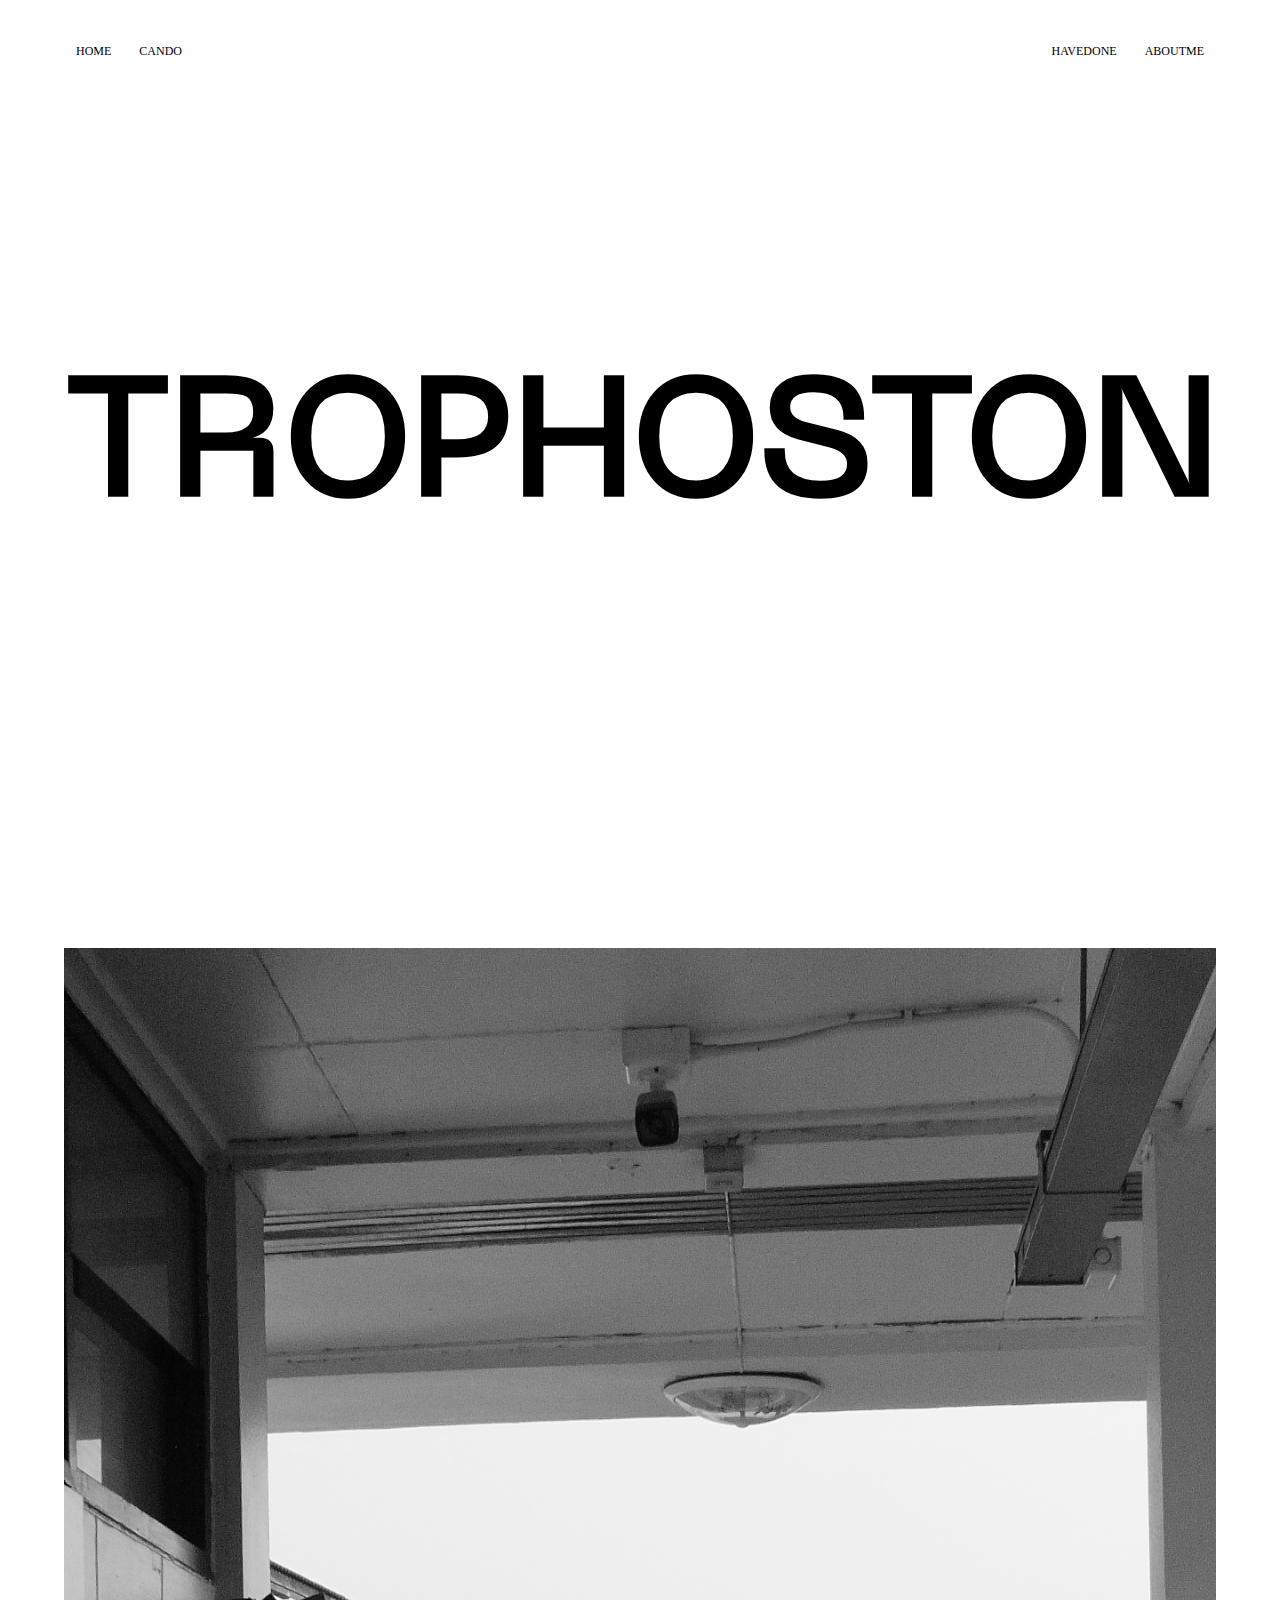
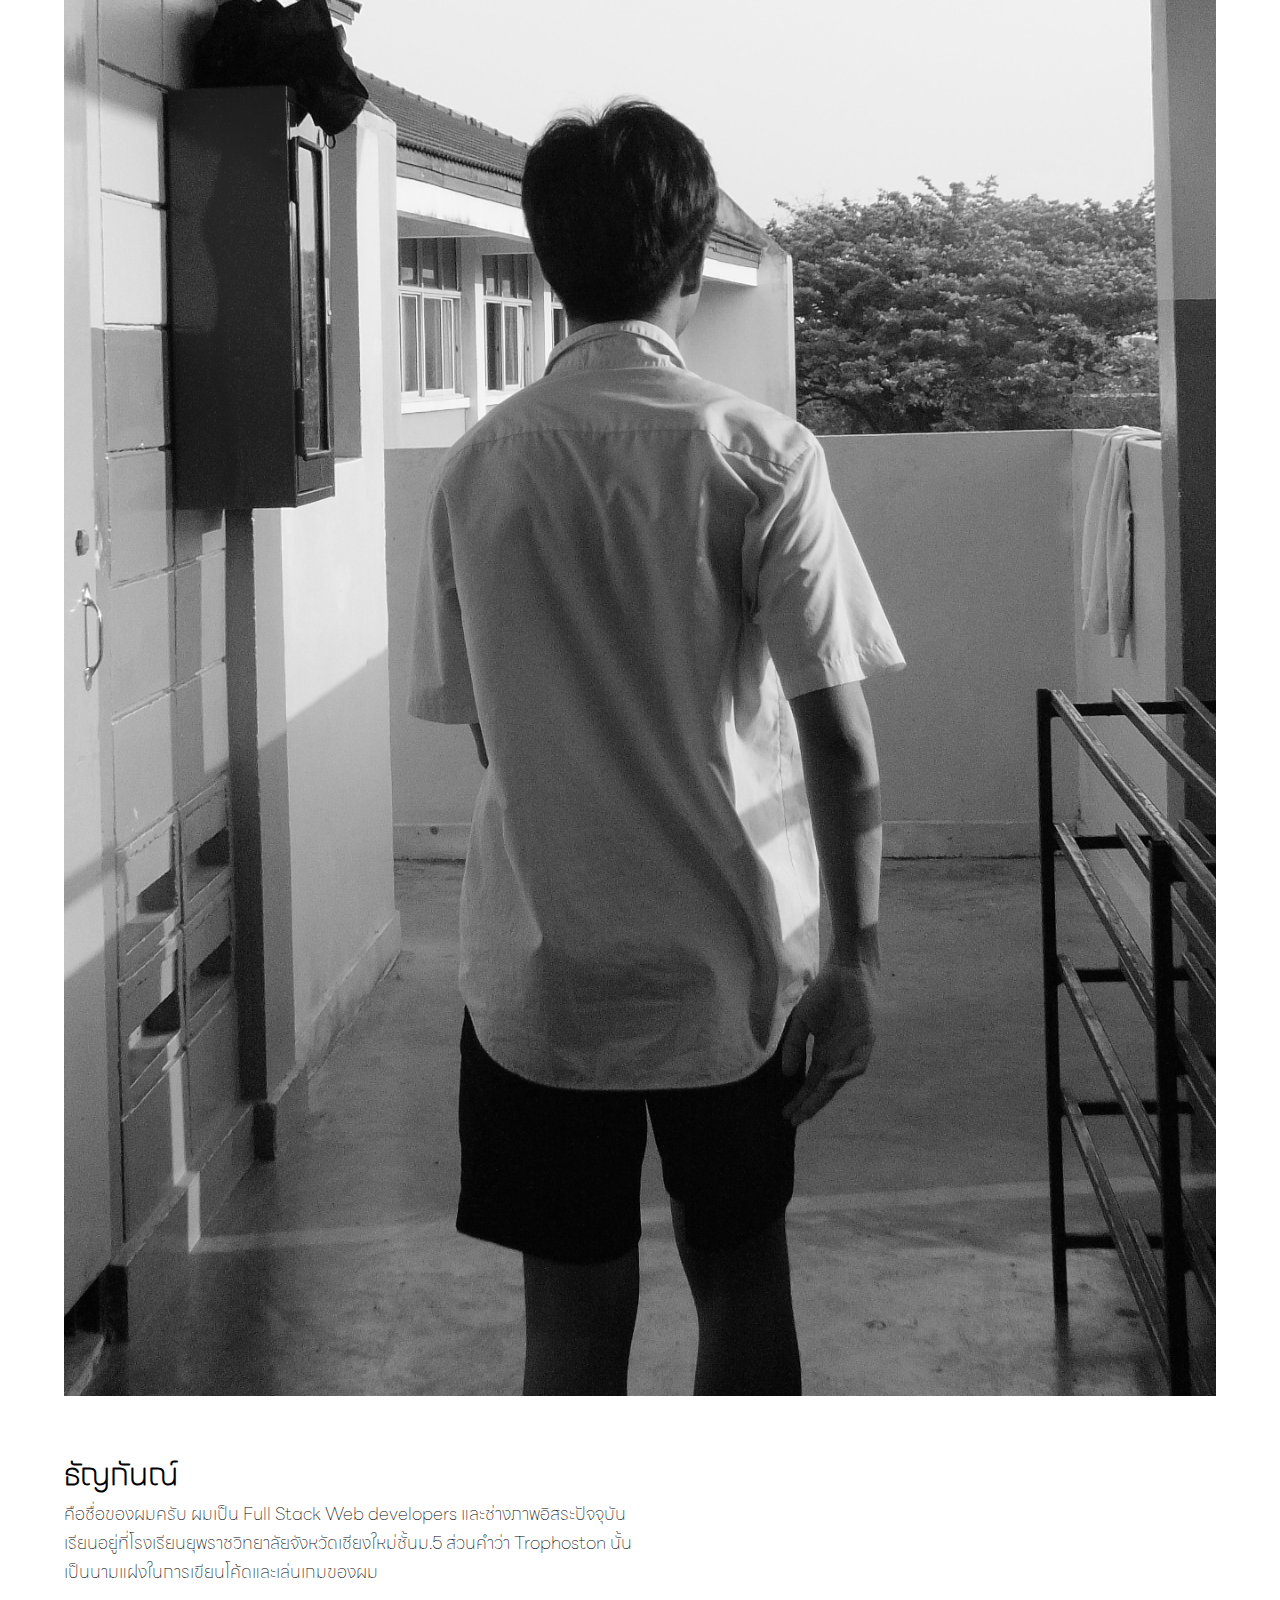
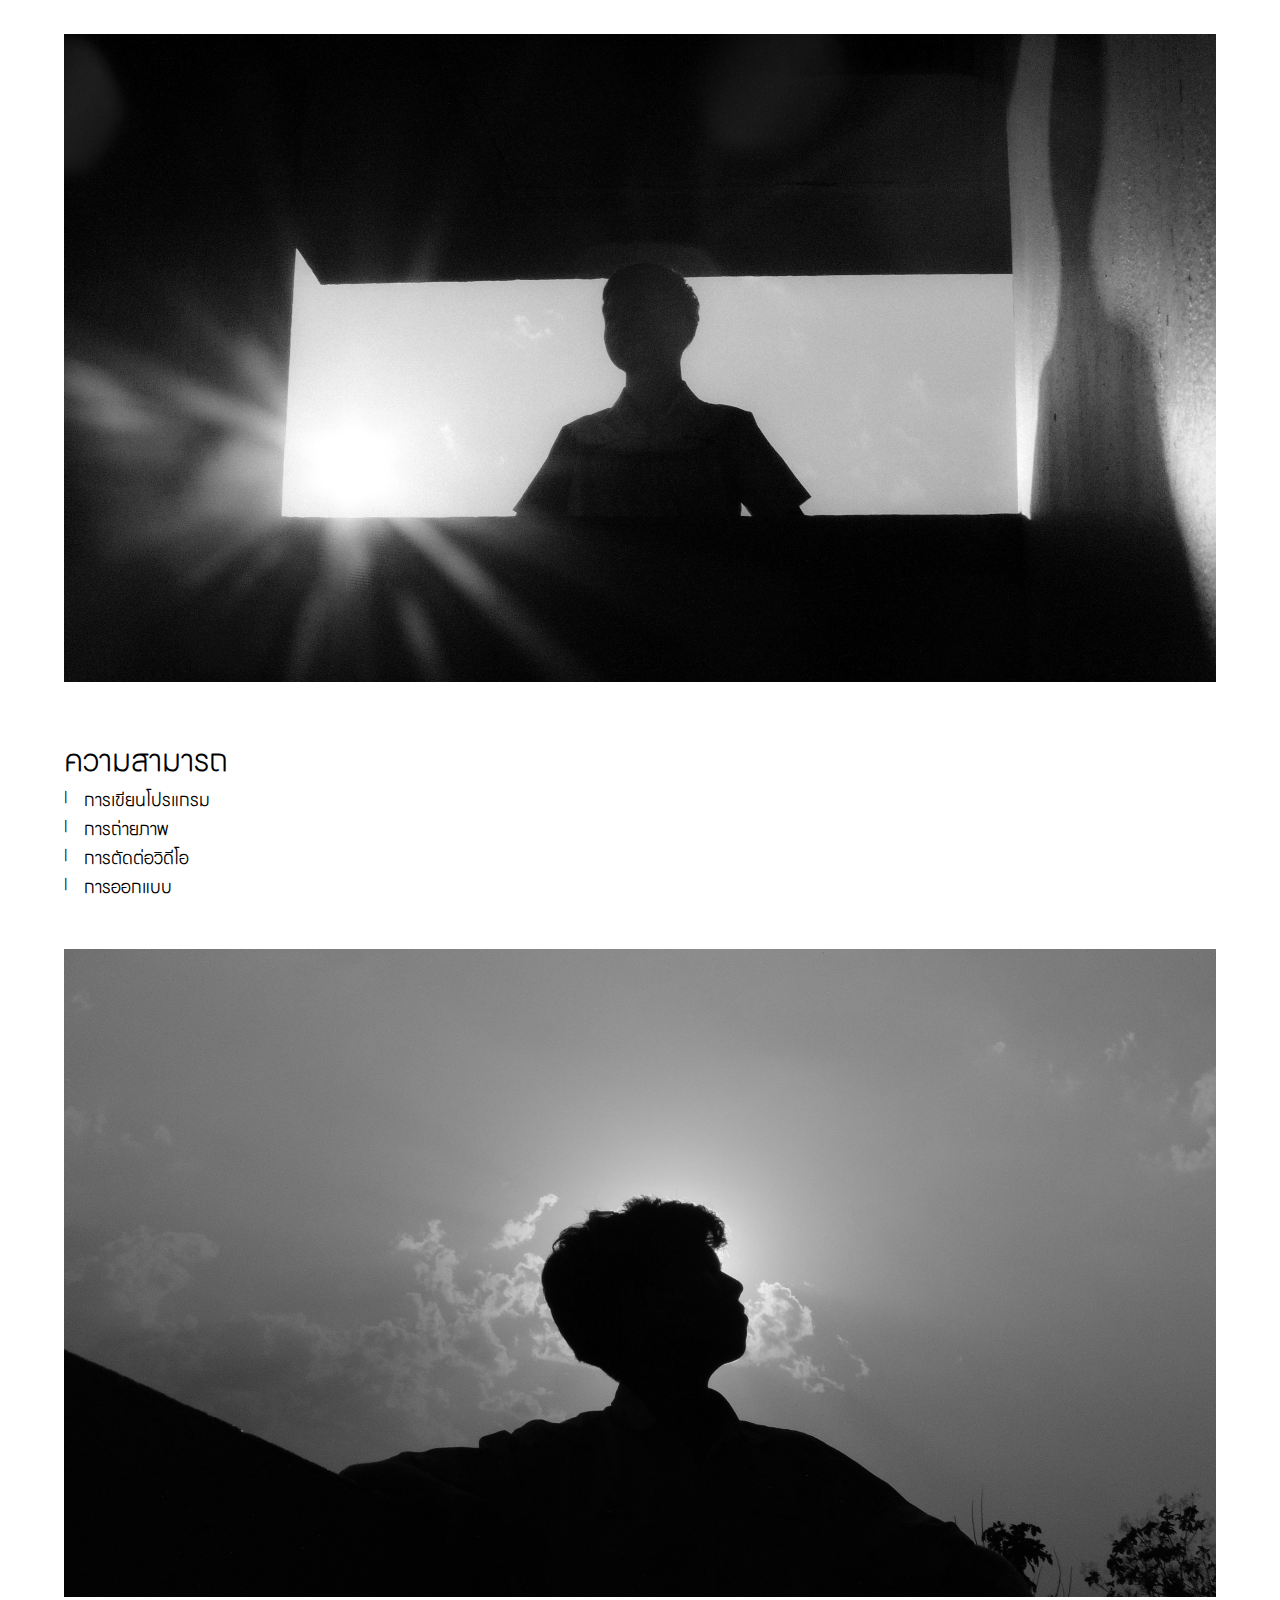
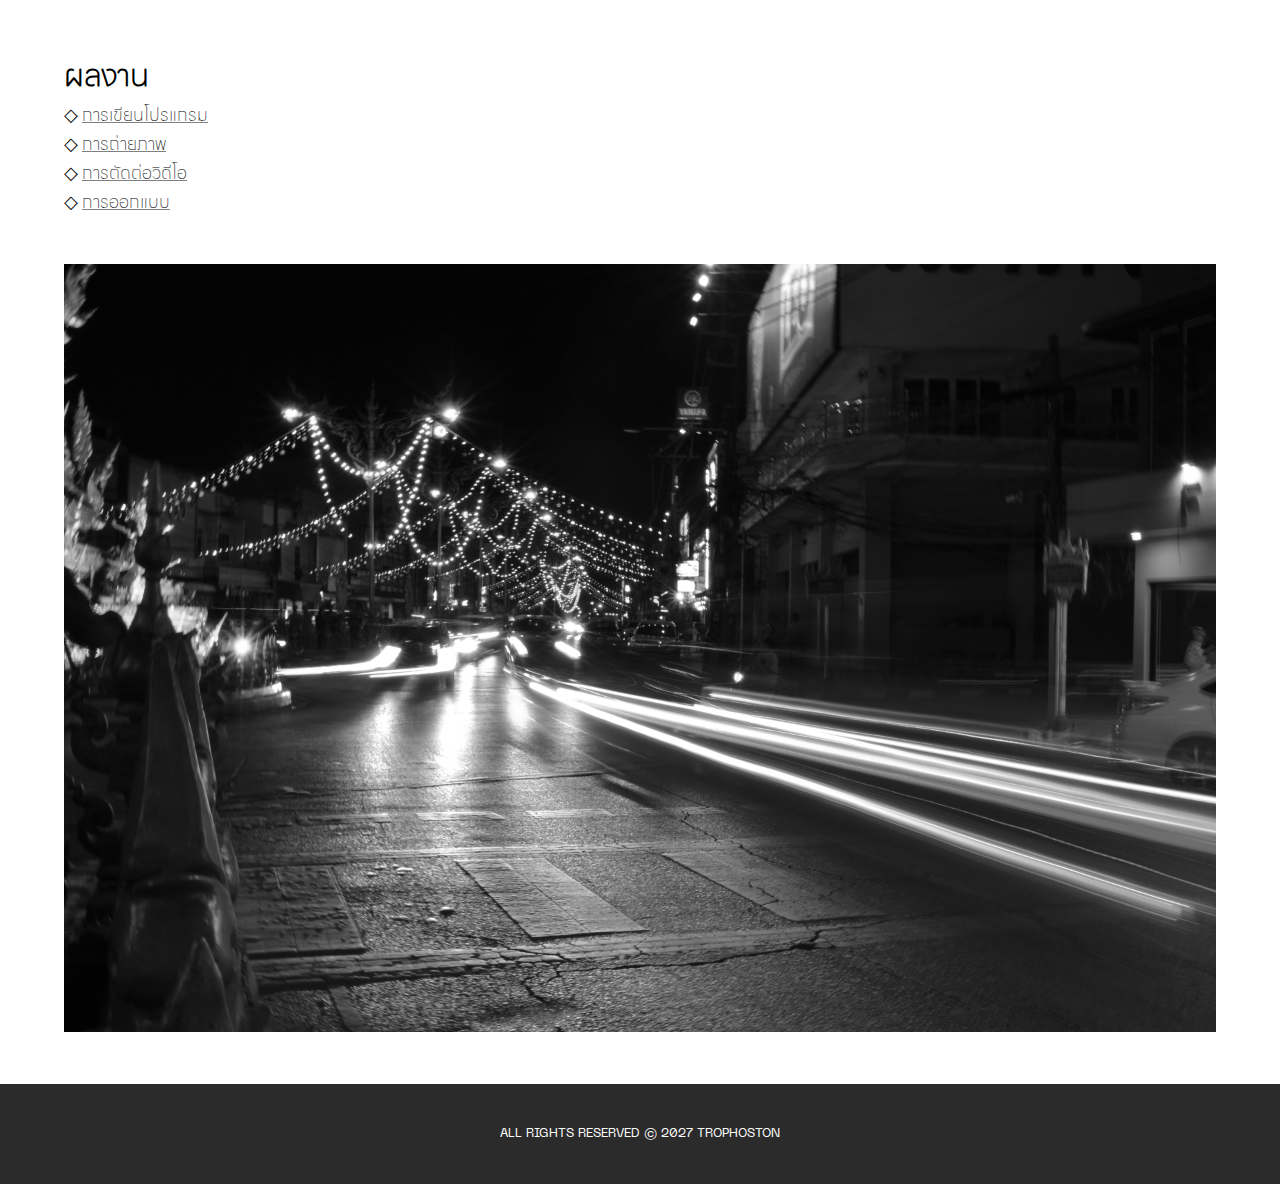
==== index.html @ bd0fb18d "first commit" ====
<!DOCTYPE html>
<html lang="en">

<head>
     <meta charset="UTF-8">
     <meta name="viewport" content="width=device-width, initial-scale=1.0">
     <title>◭</title>
     <link rel="stylesheet" href="./style.css">
</head>

<body>
     <div class="nav">
          <div class="items-left">
               <a class="link" href="#">home</a>
               <a class="link cando" href="#">cando</a>
          </div>
          <div class="items-right">
               <a class="link havedone" href="">havedone</a>
               <a class="link aboutme" href="">aboutme</a>
          </div>
     </div>
     <div class="logo-container">
          <h1 class="logo">TROPHOSTON</h1>
     </div>
     <div class="container"></div>
     <div class="content">
          <div class="image-cover">
               <img src="./src/me.JPG" class="topimage scaling-image animate1" alt="">
          </div>

          <div class="text" id="aboutme">
               <h1 class="title">ธัญกันณ์</h1>
               <p class="description">คือชื่อของผมครับ ผมเป็น Full Stack Web developers
                    และช่างภาพอิสระปัจจุบันเรียนอยู่ที่โรงเรียนยุพราชวิทยาลัยจังหวัดเชียงใหม่ชั้นม.5 ส่วนคำว่า
                    Trophoston นั้นเป็นนามแฝงในการเขียนโค้ดและเล่นเกมของผม</p>
          </div>

          <div class="image-cover">
               <img src="./src/comelight.jpg" class="topimage scaling-image animate2" alt="">
          </div>


          <div class="text" id="cando">
               <h1 class="title">ความสามารถ</h1>
               <p class="description">
               <details class="description">
                    <summary class="description">การเขียนโปรแกรม</summary>
                    <p class="description">
                         1.) ภาษาที่เขียนเป็น<br>
                         &nbsp;&nbsp;&nbsp;&nbsp;&nbsp;&nbsp;&nbsp;1.1) HTML<br>
                         &nbsp;&nbsp;&nbsp;&nbsp;&nbsp;&nbsp;&nbsp;1.2) CSS<br>
                         &nbsp;&nbsp;&nbsp;&nbsp;&nbsp;&nbsp;&nbsp;1.3) JavaScript<br>
                         &nbsp;&nbsp;&nbsp;&nbsp;&nbsp;&nbsp;&nbsp;1.4) Python<br>
                         &nbsp;&nbsp;&nbsp;&nbsp;&nbsp;&nbsp;&nbsp;1.5) C<br>
                         &nbsp;&nbsp;&nbsp;&nbsp;&nbsp;&nbsp;&nbsp;1.6) C#<br>
                         &nbsp;&nbsp;&nbsp;&nbsp;&nbsp;&nbsp;&nbsp;1.7) Swift<br>
                         &nbsp;&nbsp;&nbsp;&nbsp;&nbsp;&nbsp;&nbsp;1.8) PHP<br>
                         &nbsp;&nbsp;&nbsp;&nbsp;&nbsp;&nbsp;&nbsp;1.9) SQL<br>
                         &nbsp;&nbsp;&nbsp;&nbsp;&nbsp;&nbsp;&nbsp;1.10) Dart<br><br>

                         2.) Framework ที่ใช้<br>
                         &nbsp;&nbsp;&nbsp;&nbsp;&nbsp;&nbsp;&nbsp;2.1) React<br>
                         &nbsp;&nbsp;&nbsp;&nbsp;&nbsp;&nbsp;&nbsp;2.2) React Native<br>
                         &nbsp;&nbsp;&nbsp;&nbsp;&nbsp;&nbsp;&nbsp;2.3) Flutter<br>
                         &nbsp;&nbsp;&nbsp;&nbsp;&nbsp;&nbsp;&nbsp;2.4) Next.js<br>
                         &nbsp;&nbsp;&nbsp;&nbsp;&nbsp;&nbsp;&nbsp;2.5) TailwindCSS<br>
                         &nbsp;&nbsp;&nbsp;&nbsp;&nbsp;&nbsp;&nbsp;2.6) Bootstrap<br>
                    </p>
               </details>

               <details class="description">
                    <summary class="description">การถ่ายภาพ</summary>
                    <p class="description">
                         1.) กล้องที่เคยใช้<br>
                         &nbsp;&nbsp;&nbsp;&nbsp;&nbsp;&nbsp;&nbsp;1.1) Sony nex-5<br>
                         &nbsp;&nbsp;&nbsp;&nbsp;&nbsp;&nbsp;&nbsp;1.2) Nikon D3100<br>
                         &nbsp;&nbsp;&nbsp;&nbsp;&nbsp;&nbsp;&nbsp;1.3) Sony DSC-W80<br><br>

                         2.) Programs ที่ใช้ตัดต่อ/แต่งรูป<br>
                         &nbsp;&nbsp;&nbsp;&nbsp;&nbsp;&nbsp;&nbsp;2.1) Adoby Lightroom Classic<br>
                         &nbsp;&nbsp;&nbsp;&nbsp;&nbsp;&nbsp;&nbsp;2.2) Adoby Photoshop<br>
                    </p>
               </details>

               <details class="description">
                    <summary class="description">การตัดต่อวิดีโอ</summary>
                    <p class="description">
                         1.) Programs ที่ใช้ตัดต่อ<br>
                         &nbsp;&nbsp;&nbsp;&nbsp;&nbsp;&nbsp;&nbsp;2.1) Adoby Premiere Pro<br>
                         &nbsp;&nbsp;&nbsp;&nbsp;&nbsp;&nbsp;&nbsp;2.2) Adoby After Effect<br>
                         &nbsp;&nbsp;&nbsp;&nbsp;&nbsp;&nbsp;&nbsp;2.2) Capcut<br>
                         &nbsp;&nbsp;&nbsp;&nbsp;&nbsp;&nbsp;&nbsp;2.2) Davinci resolve<br>
                    </p>
               </details>

               <details class="description">
                    <summary class="description">การออกแบบ</summary>
                    <p class="description">
                         1.) Programs ที่ใช้ออกแบบ<br>
                         &nbsp;&nbsp;&nbsp;&nbsp;&nbsp;&nbsp;&nbsp;2.1) Adobe illustrator<br>
                         &nbsp;&nbsp;&nbsp;&nbsp;&nbsp;&nbsp;&nbsp;2.2) Figma<br>
                         &nbsp;&nbsp;&nbsp;&nbsp;&nbsp;&nbsp;&nbsp;2.3) Canva<br>
                    </p>
               </details>

               </p>
          </div>


          <div class="image-cover">
               <img src="./src/meagain.JPG" class="topimage scaling-image" alt="">
          </div>

          <div class="text" id="havedone">
               <h1 class="title">ผลงาน</h1>
               <p class="description">
                    ◇ <a href="">การเขียนโปรแกรม</a><br>
                    ◇ <a href="">การถ่ายภาพ</a><br>
                    ◇ <a href="">การตัดต่อวิดีโอ</a><br>
                    ◇ <a href="">การออกแบบ</a>
               </p>
          </div>

          <div class="image-cover">
               <img src="./src/car.JPG" class="topimage scaling-image" alt="">
          </div>

     </div>

     <div class="footer">
               All rights reserved © 2027 Trophoston
               
     </div>



     <script src="./scrolltrigger/ScrollTrigger.min.js"></script>
     <script src="./scrolltrigger/gsap.min.js"></script>
     <script src="./main.js"></script>
</body>

</html>
---- style.css ----
@font-face {
     font-family: 'pata';
     src: url(./font/Prata-Regular.ttf);
}

@font-face {
     font-family: 'PPNeu';
     src: url(./font/PPNeueMachina-InktrapRegular.otf);
}

@font-face {
     font-family: 'super';
     src: url(./font/LINESeedSansTH_W_Th.woff2);
}

* {
     margin: 0;
     padding: 0;
     box-sizing: border-box;
     overflow-x: hidden;

     font-family: 'helvica';
}

.nav{
     position: fixed;
     width: 100%;
     height: 100px;
     display: flex;
     align-items: center;
     justify-content: space-between;
     padding: 0 4em;
     background-color: #fff;
     z-index: 1000;
}

a{
     text-decoration: none;
}

.link{
     text-transform: uppercase;
     color: #000;
     padding: 0 1em;
     font-size: 12px;
}

.logo{
     position: fixed;
     top: 0;
     left: 50%;
     transform: translateX(-50%);
     padding: 1em;
     z-index: 1001;
     font-family: 'PPNeu';
}

.container{
     width: 100%;
     height: 100vh;
     background: #fff;
}

.content{
     width: 100%;
     /* height: 100vh; */
     background: #fff;
     position: relative;
     padding: 0 4em;
}

.content h1,p{
     font-family: super;
}

.topimage{
     filter: saturate(0);
     width: 100%;
}

.image-cover{
     width: 100%;
     overflow: hidden;
     /* height: 200px; */
     margin-bottom: 3em;
     margin-top: 3em;
}


.description{
     font-size: 18px;
     font-family: super;
     width: 50%;
}

.description a{
     font-family: super;
     color: #000;
     text-decoration: underline 0.1px #808080;
}

details summary {
     list-style: none; /* Removes the default triangle */
     padding-left: 20px; /* Adds space for the new icon */
     position: relative; /* To position the new icon */
     cursor: pointer; /* Change the cursor to a pointer */
     font-weight: 600;
   }

details summary::before {
content: "|"; /* Unicode for down arrow (▼) */
font-size: 14px;  /* Icon size */
position: absolute; /* Position it properly */
left: 0;
top: 0;
}

/* Change the icon when the details are open */
details[open] summary::before {
content: "-"; /* Unicode for up arrow (▲) */
}

.footer{
     width: 100%;
     height: 100px;
     background: #2b2b2b;
     color: #fff;
     display: flex;
     justify-content: center;
     align-items: center;
     font-family: 'PPNeu';
     text-transform: uppercase;
     font-size: 12px;
}

footer p{
     margin: 0;
     padding: 0;
}




@media screen and (max-width: 768px){
     .nav{
          padding: 0.4em 1em;
          height: 70px;
          justify-content: space-evenly;
          align-items: end;
     }

     .nav div{
          display: flex;
          width: 100%;
          justify-content: space-evenly;
     }

     .logo{
          padding: 0.5em;
          font-size: 1.5em;
          /* transform: rotate(90deg); */
     }

     .link{
          font-size: 8px;
     }

     .description{
          font-size: 14px;
          width: 100%;
     }
     
}
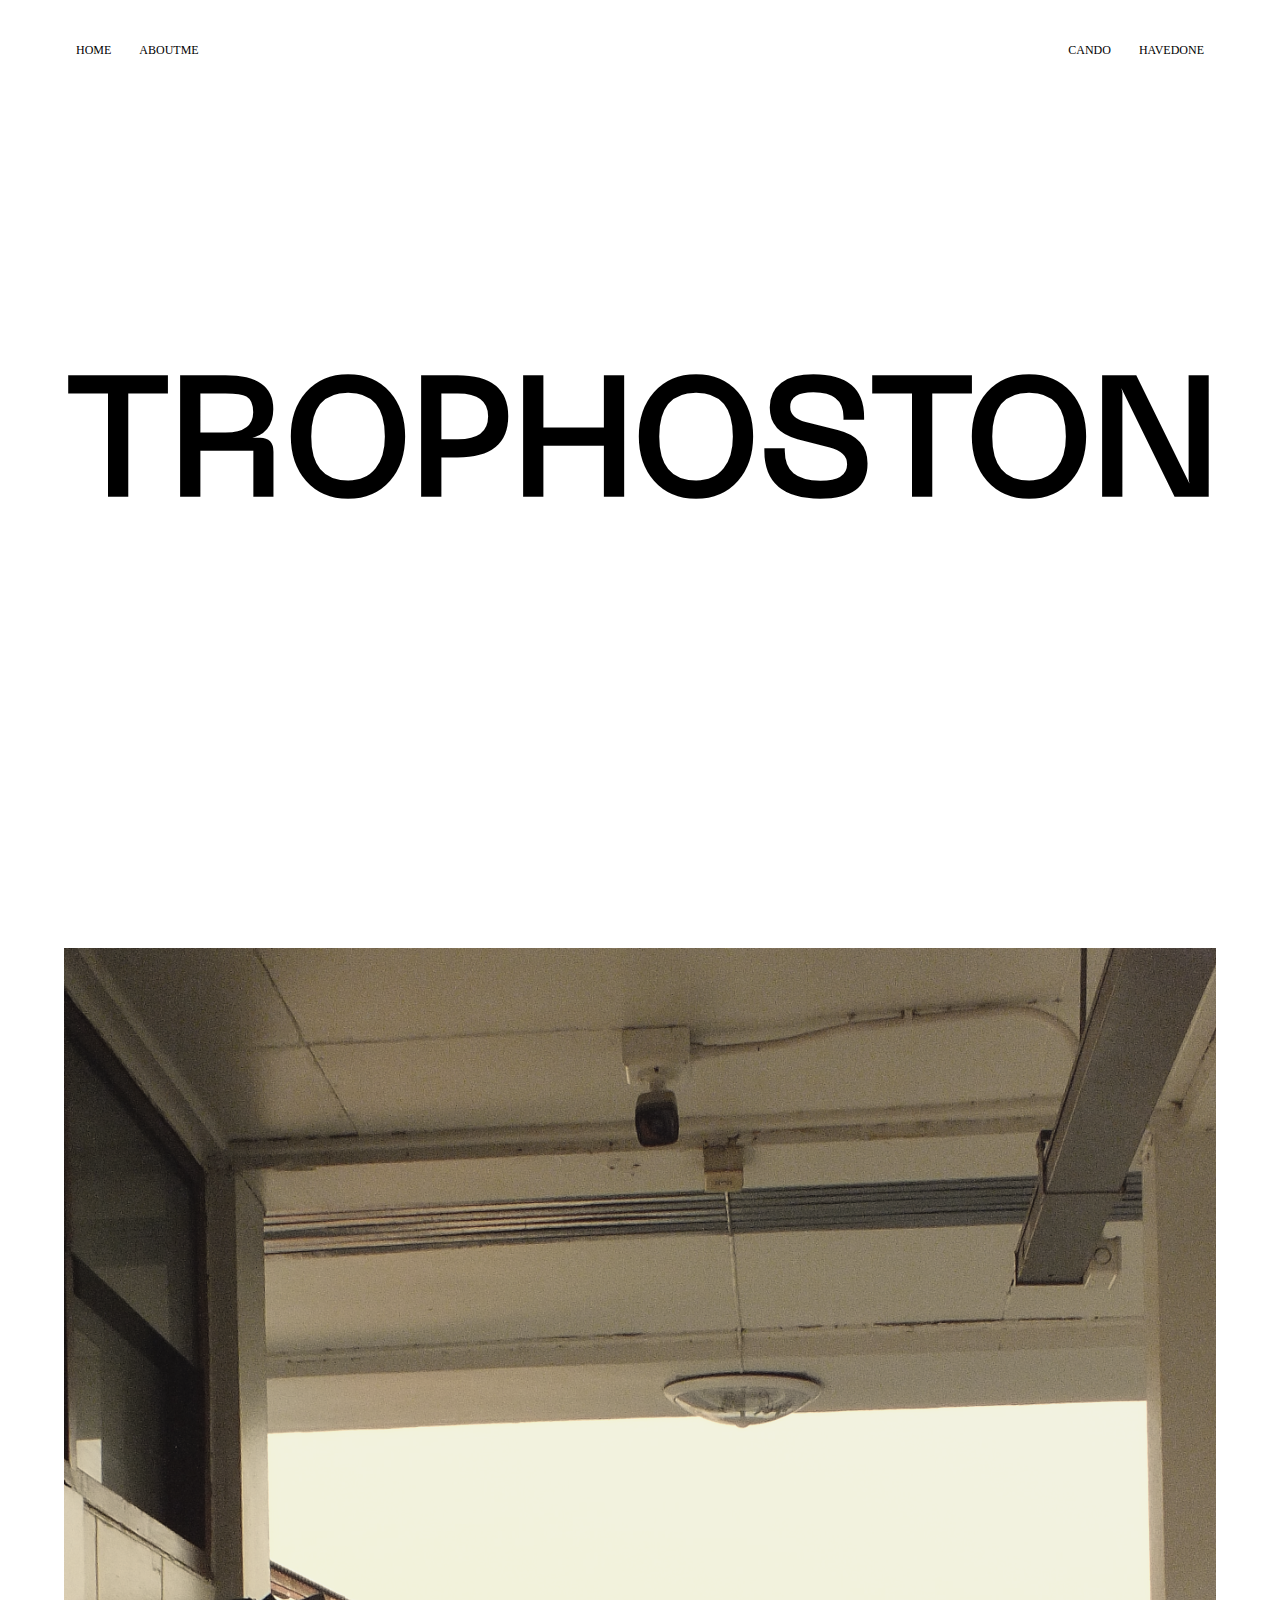
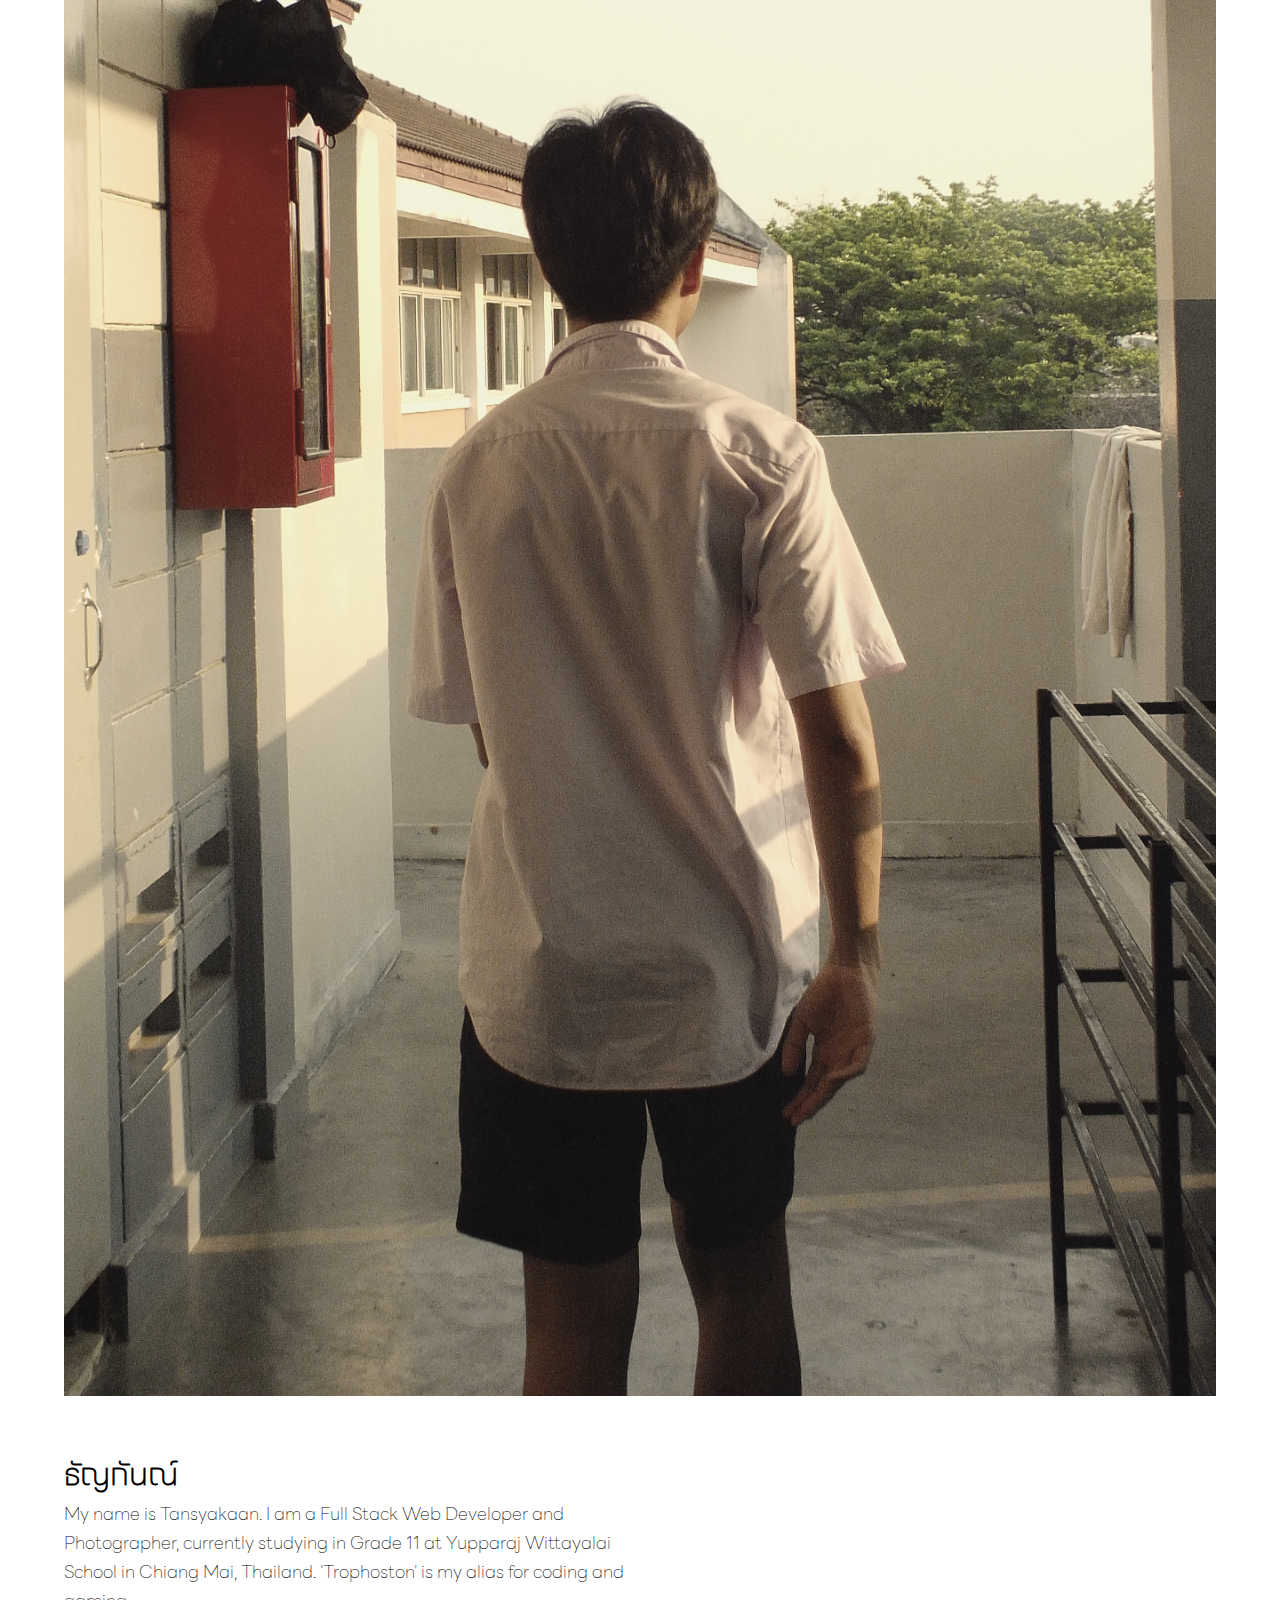
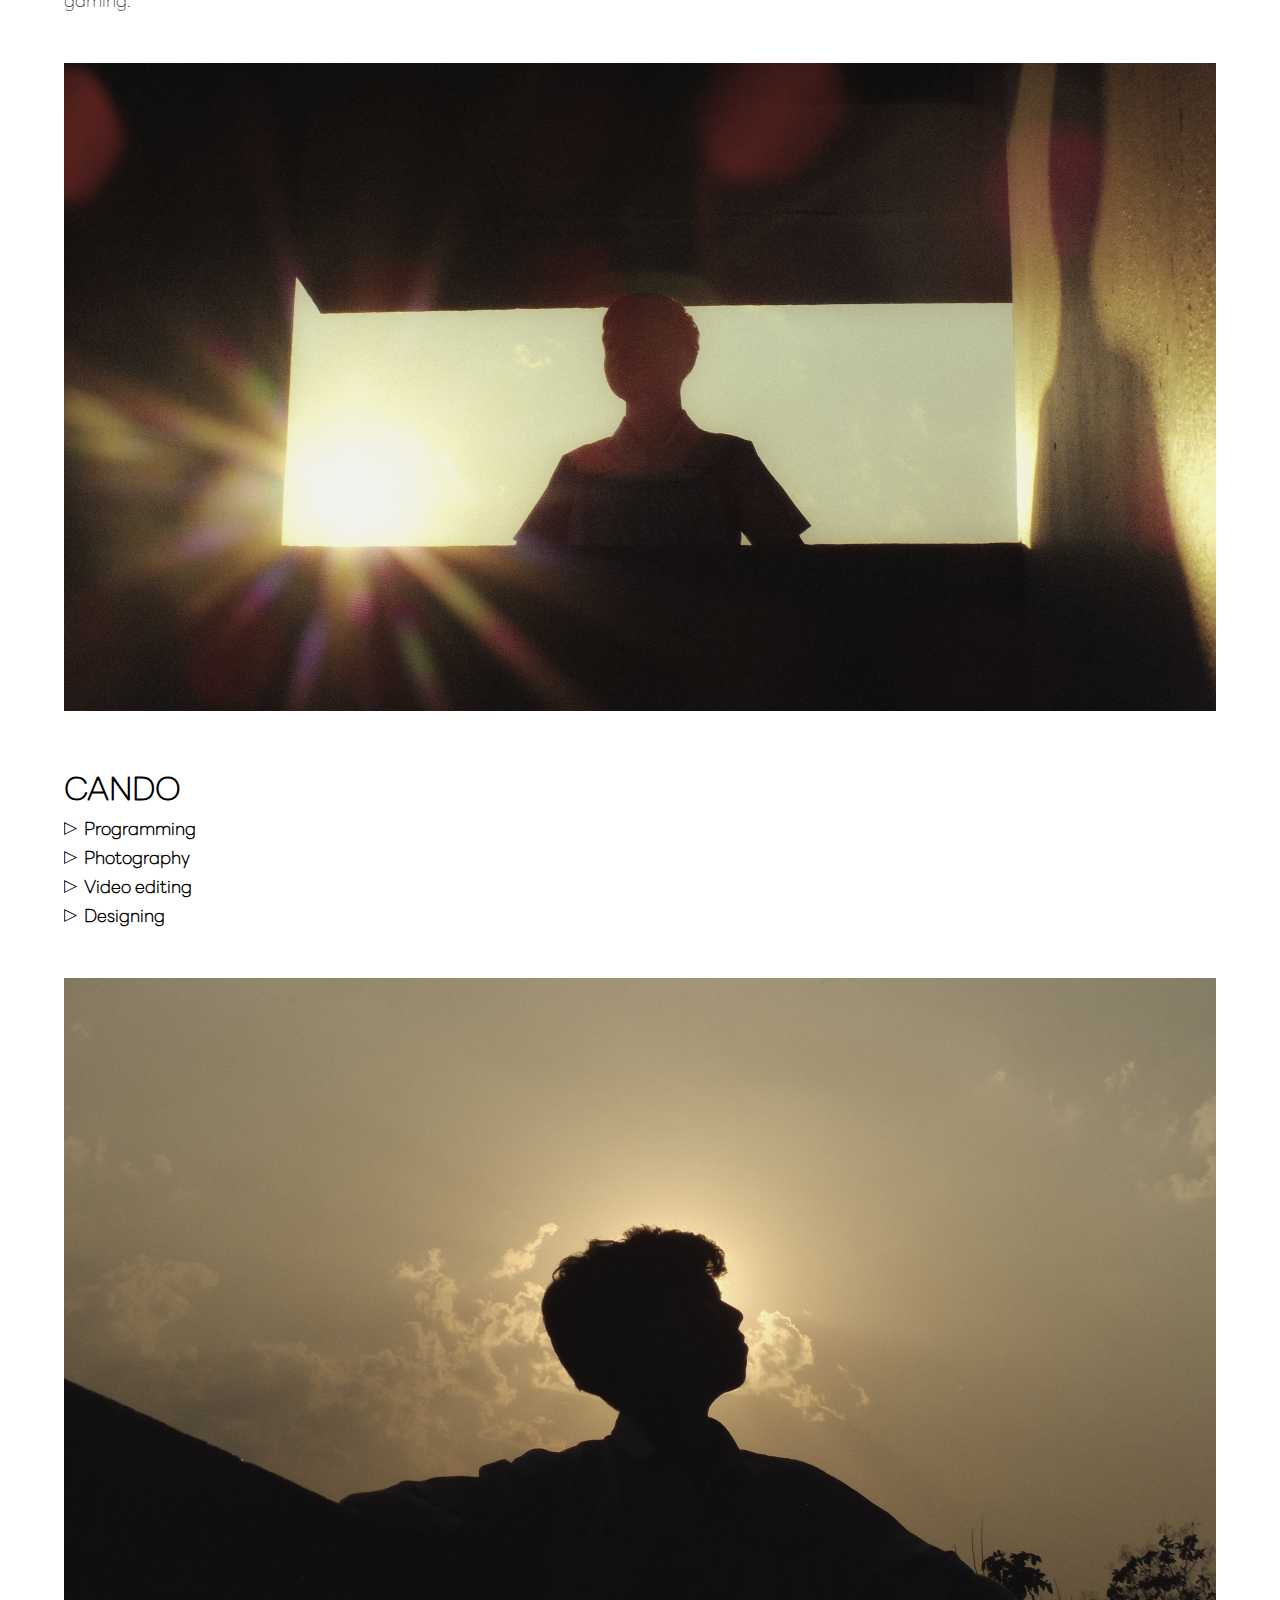
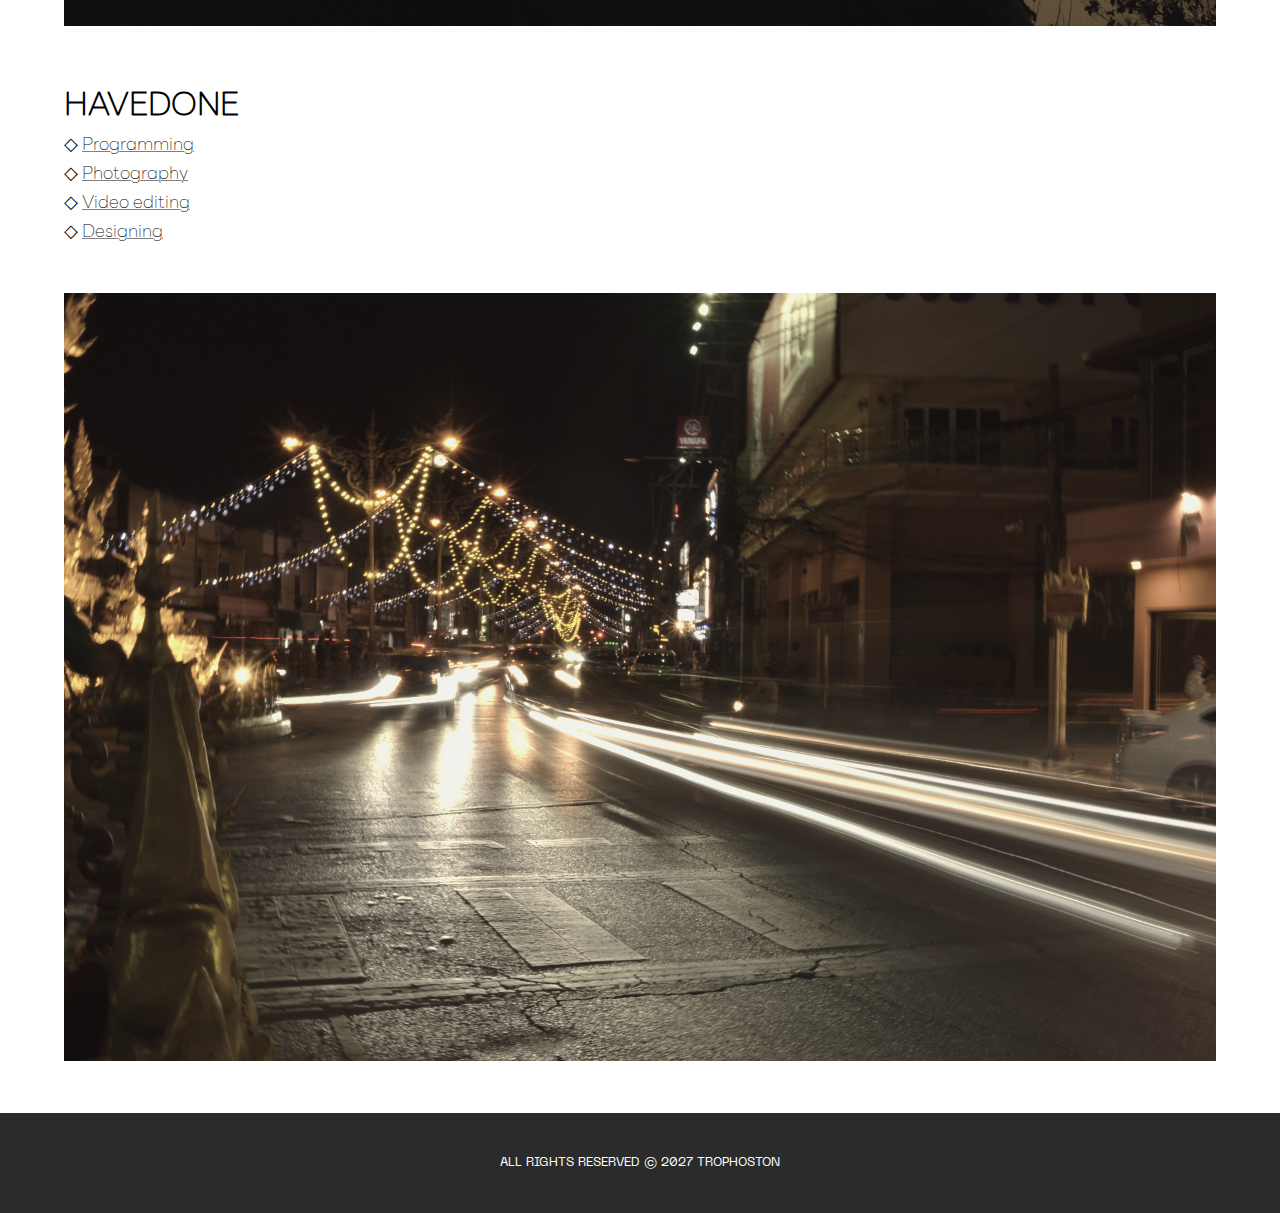
==== commit ecdea932: "ver2" ====
--- a/index.html
+++ b/index.html
@@ -5,18 +5,18 @@
      <meta charset="UTF-8">
      <meta name="viewport" content="width=device-width, initial-scale=1.0">
      <title>◭</title>
-     <link rel="stylesheet" href="./style.css">
+     <link rel="stylesheet" href="./css/style.css">
 </head>
 
 <body>
      <div class="nav">
           <div class="items-left">
                <a class="link" href="#">home</a>
-               <a class="link cando" href="#">cando</a>
+               <a class="link aboutme" href="">aboutme</a>
           </div>
           <div class="items-right">
+               <a class="link cando" href="#">cando</a>
                <a class="link havedone" href="">havedone</a>
-               <a class="link aboutme" href="">aboutme</a>
           </div>
      </div>
      <div class="logo-container">
@@ -30,9 +30,12 @@
 
           <div class="text" id="aboutme">
                <h1 class="title">ธัญกันณ์</h1>
-               <p class="description">คือชื่อของผมครับ ผมเป็น Full Stack Web developers
+               <!-- <p class="description">คือชื่อของผมครับ ผมเป็น Full Stack Web developers
                     และช่างภาพอิสระปัจจุบันเรียนอยู่ที่โรงเรียนยุพราชวิทยาลัยจังหวัดเชียงใหม่ชั้นม.5 ส่วนคำว่า
-                    Trophoston นั้นเป็นนามแฝงในการเขียนโค้ดและเล่นเกมของผม</p>
+                    Trophoston นั้นเป็นนามแฝงในการเขียนโค้ดและเล่นเกมของผม</p> -->
+               <p class="description">My name is Tansyakaan. I am a Full Stack Web Developer and Photographer, currently
+                    studying in Grade 11 at Yupparaj Wittayalai School in Chiang Mai, Thailand. 'Trophoston' is my alias
+                    for coding and gaming.</p>
           </div>
 
           <div class="image-cover">
@@ -41,12 +44,15 @@
 
 
           <div class="text" id="cando">
-               <h1 class="title">ความสามารถ</h1>
+               <h1 class="title">CANDO</h1>
+               <!-- <h1 class="title">ความสามารถ</h1> -->
                <p class="description">
                <details class="description">
-                    <summary class="description">การเขียนโปรแกรม</summary>
+                    <!-- <summary class="description">การเขียนโปรแกรม</summary> -->
+                    <summary class="description">Programming</summary>
                     <p class="description">
-                         1.) ภาษาที่เขียนเป็น<br>
+                         <!-- 1.) ภาษาที่เขียนเป็น<br> -->
+                         1.) Language<br>
                          &nbsp;&nbsp;&nbsp;&nbsp;&nbsp;&nbsp;&nbsp;1.1) HTML<br>
                          &nbsp;&nbsp;&nbsp;&nbsp;&nbsp;&nbsp;&nbsp;1.2) CSS<br>
                          &nbsp;&nbsp;&nbsp;&nbsp;&nbsp;&nbsp;&nbsp;1.3) JavaScript<br>
@@ -58,7 +64,8 @@
                          &nbsp;&nbsp;&nbsp;&nbsp;&nbsp;&nbsp;&nbsp;1.9) SQL<br>
                          &nbsp;&nbsp;&nbsp;&nbsp;&nbsp;&nbsp;&nbsp;1.10) Dart<br><br>
 
-                         2.) Framework ที่ใช้<br>
+                         2.) Framework<br>
+                         <!-- 2.) Framework ที่ใช้<br> -->
                          &nbsp;&nbsp;&nbsp;&nbsp;&nbsp;&nbsp;&nbsp;2.1) React<br>
                          &nbsp;&nbsp;&nbsp;&nbsp;&nbsp;&nbsp;&nbsp;2.2) React Native<br>
                          &nbsp;&nbsp;&nbsp;&nbsp;&nbsp;&nbsp;&nbsp;2.3) Flutter<br>
@@ -69,23 +76,28 @@
                </details>
 
                <details class="description">
-                    <summary class="description">การถ่ายภาพ</summary>
+                    <!-- <summary class="description">การถ่ายภาพ</summary> -->
+                    <summary class="description">Photography</summary>
                     <p class="description">
-                         1.) กล้องที่เคยใช้<br>
+                         <!-- 1.) กล้องที่เคยใช้<br> -->
+                         1.) Cameras I have used<br>
                          &nbsp;&nbsp;&nbsp;&nbsp;&nbsp;&nbsp;&nbsp;1.1) Sony nex-5<br>
                          &nbsp;&nbsp;&nbsp;&nbsp;&nbsp;&nbsp;&nbsp;1.2) Nikon D3100<br>
                          &nbsp;&nbsp;&nbsp;&nbsp;&nbsp;&nbsp;&nbsp;1.3) Sony DSC-W80<br><br>
 
-                         2.) Programs ที่ใช้ตัดต่อ/แต่งรูป<br>
+                         <!-- 2.) Programs ที่ใช้ตัดต่อ/แต่งรูป<br> -->
+                         2.) Programs used for editing/photoshopping<br>
                          &nbsp;&nbsp;&nbsp;&nbsp;&nbsp;&nbsp;&nbsp;2.1) Adoby Lightroom Classic<br>
                          &nbsp;&nbsp;&nbsp;&nbsp;&nbsp;&nbsp;&nbsp;2.2) Adoby Photoshop<br>
                     </p>
                </details>
 
                <details class="description">
-                    <summary class="description">การตัดต่อวิดีโอ</summary>
+                    <!-- <summary class="description">การตัดต่อวิดีโอ</summary> -->
+                    <summary class="description">Video editing</summary>
                     <p class="description">
-                         1.) Programs ที่ใช้ตัดต่อ<br>
+                         <!-- 1.) Programs ที่ใช้ตัดต่อ<br> -->
+                         1.) Programs used for editing<br>
                          &nbsp;&nbsp;&nbsp;&nbsp;&nbsp;&nbsp;&nbsp;2.1) Adoby Premiere Pro<br>
                          &nbsp;&nbsp;&nbsp;&nbsp;&nbsp;&nbsp;&nbsp;2.2) Adoby After Effect<br>
                          &nbsp;&nbsp;&nbsp;&nbsp;&nbsp;&nbsp;&nbsp;2.2) Capcut<br>
@@ -94,9 +106,11 @@
                </details>
 
                <details class="description">
-                    <summary class="description">การออกแบบ</summary>
+                    <!-- <summary class="description">การออกแบบ</summary> -->
+                    <summary class="description">Designing</summary>
                     <p class="description">
-                         1.) Programs ที่ใช้ออกแบบ<br>
+                         <!-- 1.) Programs ที่ใช้ออกแบบ<br> -->
+                         1.) Programs used for Designing<br>
                          &nbsp;&nbsp;&nbsp;&nbsp;&nbsp;&nbsp;&nbsp;2.1) Adobe illustrator<br>
                          &nbsp;&nbsp;&nbsp;&nbsp;&nbsp;&nbsp;&nbsp;2.2) Figma<br>
                          &nbsp;&nbsp;&nbsp;&nbsp;&nbsp;&nbsp;&nbsp;2.3) Canva<br>
@@ -112,12 +126,19 @@
           </div>
 
           <div class="text" id="havedone">
-               <h1 class="title">ผลงาน</h1>
-               <p class="description">
-                    ◇ <a href="">การเขียนโปรแกรม</a><br>
+               <h1 class="title">HAVEDONE</h1>
+               <!-- <p class="description">
+                    ◇ <a href="./havedone/program.html">การเขียนโปรแกรม</a><br>
                     ◇ <a href="">การถ่ายภาพ</a><br>
                     ◇ <a href="">การตัดต่อวิดีโอ</a><br>
                     ◇ <a href="">การออกแบบ</a>
+               </p> -->
+
+               <p class="description">
+                    ◇ <a href="./havedone/program.html">Programming</a><br>
+                    ◇ <a href="">Photography</a><br>
+                    ◇ <a href="">Video editing</a><br>
+                    ◇ <a href="">Designing</a>
                </p>
           </div>
 
@@ -128,8 +149,8 @@
      </div>
 
      <div class="footer">
-               All rights reserved © 2027 Trophoston
-               
+          All rights reserved © 2027 Trophoston
+
      </div>
 
 
--- a/css/style.css
+++ b/css/style.css
@@ -0,0 +1,175 @@
+@font-face {
+     font-family: 'pata';
+     src: url(../font/Prata-Regular.ttf);
+}
+
+@font-face {
+     font-family: 'PPNeu';
+     src: url(../font/PPNeueMachina-InktrapRegular.otf);
+}
+
+@font-face {
+     font-family: 'super';
+     src: url(../font/LINESeedSansTH_W_Th.woff2);
+}
+
+* {
+     margin: 0;
+     padding: 0;
+     box-sizing: border-box;
+     overflow-x: hidden;
+
+     font-family: 'helvica';
+}
+
+.nav{
+     position: fixed;
+     top: -1px;
+     width: 100%;
+     height: 100px;
+     display: flex;
+     align-items: center;
+     justify-content: space-between;
+     padding: 0 4em;
+     background-color: #fff;
+     z-index: 1000;
+}
+
+a{
+     text-decoration: none;
+}
+
+.link{
+     text-transform: uppercase;
+     color: #000;
+     padding: 0 1em;
+     font-size: 12px;
+}
+
+.logo{
+     position: fixed;
+     top: 0;
+     left: 50%;
+     transform: translateX(-50%);
+     padding: 1em;
+     z-index: 1001;
+     font-family: 'PPNeu';
+}
+
+.container{
+     width: 100%;
+     height: 100vh;
+     background: #fff;
+}
+
+.content{
+     width: 100%;
+     /* height: 100vh; */
+     background: #fff;
+     position: relative;
+     padding: 0 4em;
+}
+
+.content h1,p{
+     font-family: super;
+}
+
+.topimage{
+     filter: saturate(70%) sepia(40%) contrast(90%);
+     width: 100%;
+}
+
+.image-cover{
+     width: 100%;
+     overflow: hidden;
+     /* height: 200px; */
+     margin-bottom: 3em;
+     margin-top: 3em;
+}
+
+
+.description{
+     font-size: 18px;
+     font-family: super;
+     width: 50%;
+}
+
+.description a{
+     font-family: super;
+     color: #000;
+     text-decoration: underline 0.1px #808080;
+}
+
+details summary {
+     list-style: none; /* Removes the default triangle */
+     padding-left: 20px; /* Adds space for the new icon */
+     position: relative; /* To position the new icon */
+     cursor: pointer; /* Change the cursor to a pointer */
+     font-weight: 600;
+   }
+
+details summary::before {
+content: "▷"; /* Unicode for down arrow (▼) */
+font-size: 17px;  /* Icon size */
+position: absolute; /* Position it properly */
+left: 0;
+top: 0;
+font-weight: 200;
+}
+
+/* Change the icon when the details are open */
+details[open] summary::before {
+content: "▶"; /* Unicode for up arrow (▲) */
+}
+
+.footer{
+     width: 100%;
+     height: 100px;
+     background: #2b2b2b;
+     color: #fff;
+     display: flex;
+     justify-content: center;
+     align-items: center;
+     font-family: 'PPNeu';
+     text-transform: uppercase;
+     font-size: 12px;
+}
+
+footer p{
+     margin: 0;
+     padding: 0;
+}
+
+
+
+
+@media screen and (max-width: 768px){
+     .nav{
+          padding: 0.4em 1em;
+          height: 70px;
+          justify-content: space-evenly;
+          align-items: end;
+     }
+
+     .nav div{
+          display: flex;
+          width: 100%;
+          justify-content: space-evenly;
+     }
+
+     .logo{
+          padding: 0.5em;
+          font-size: 1.5em;
+          /* transform: rotate(90deg); */
+     }
+
+     .link{
+          font-size: 8px;
+     }
+
+     .description{
+          font-size: 14px;
+          width: 100%;
+     }
+     
+}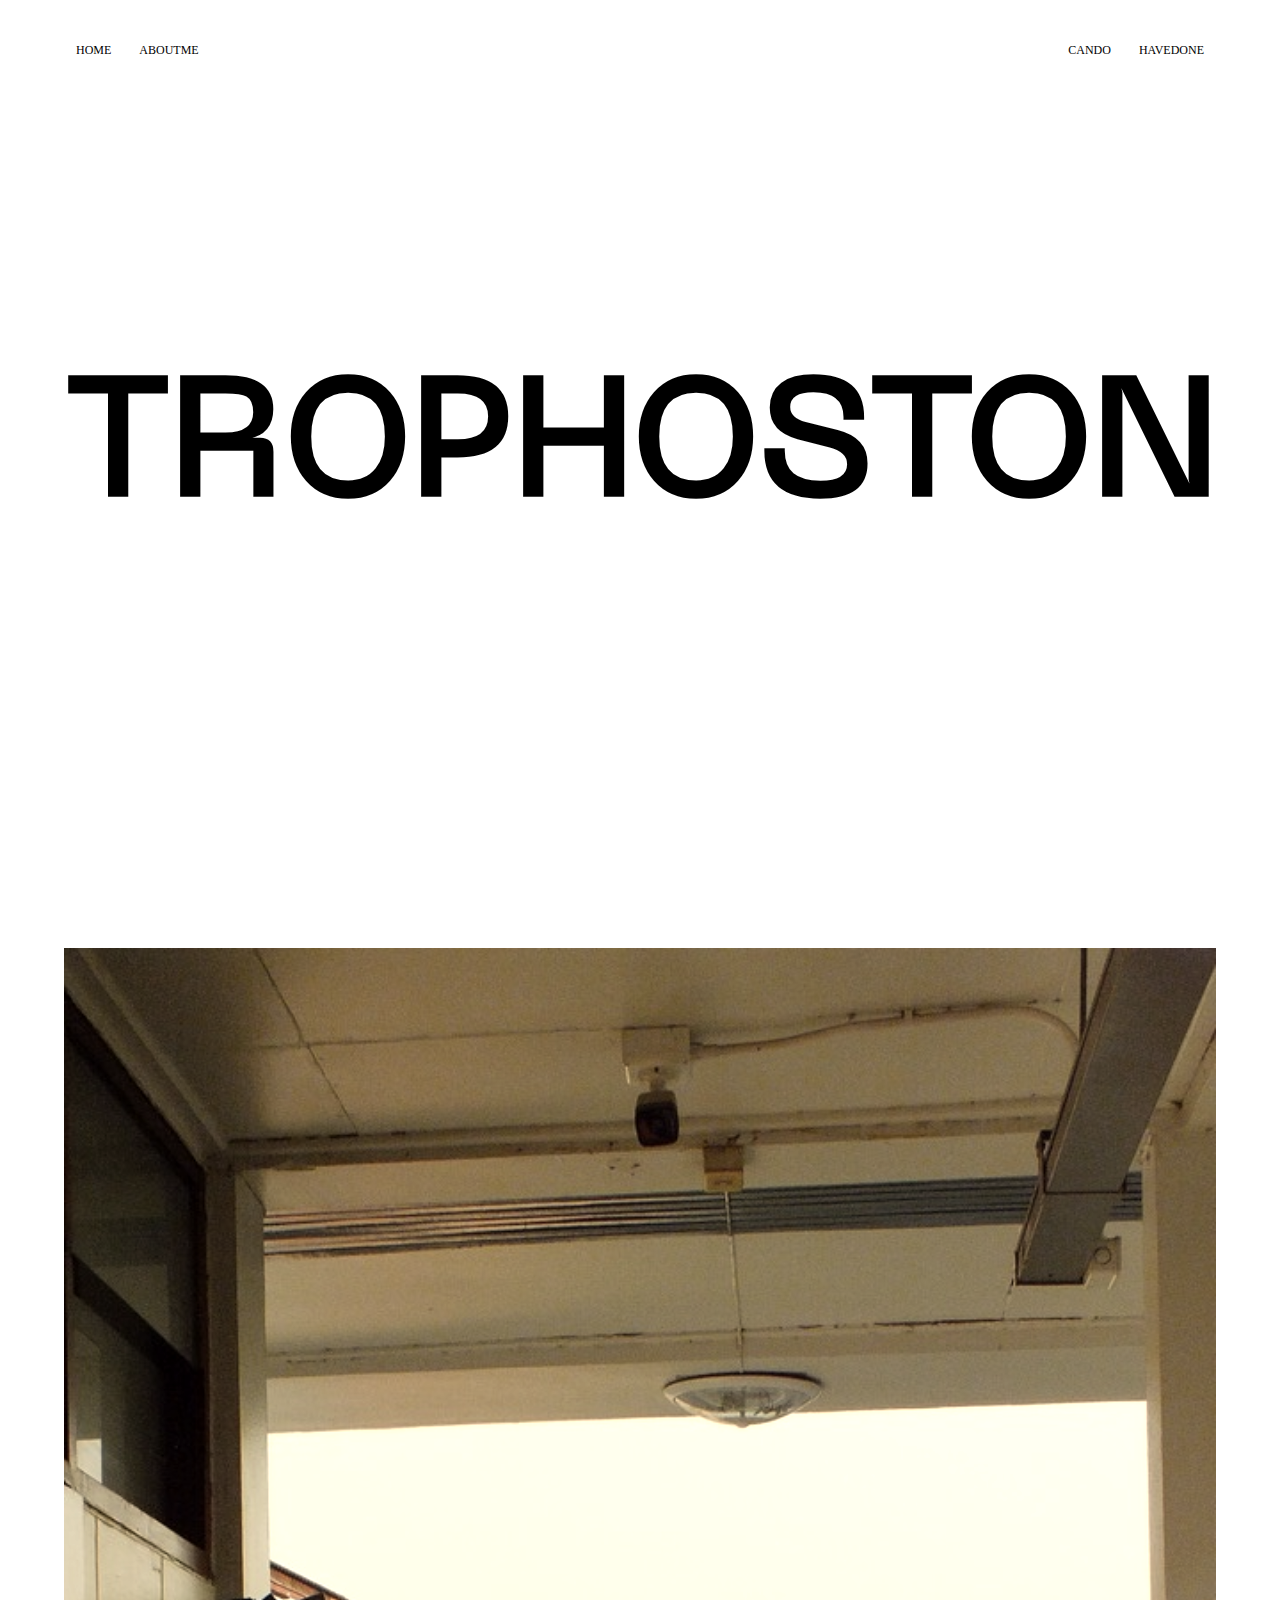
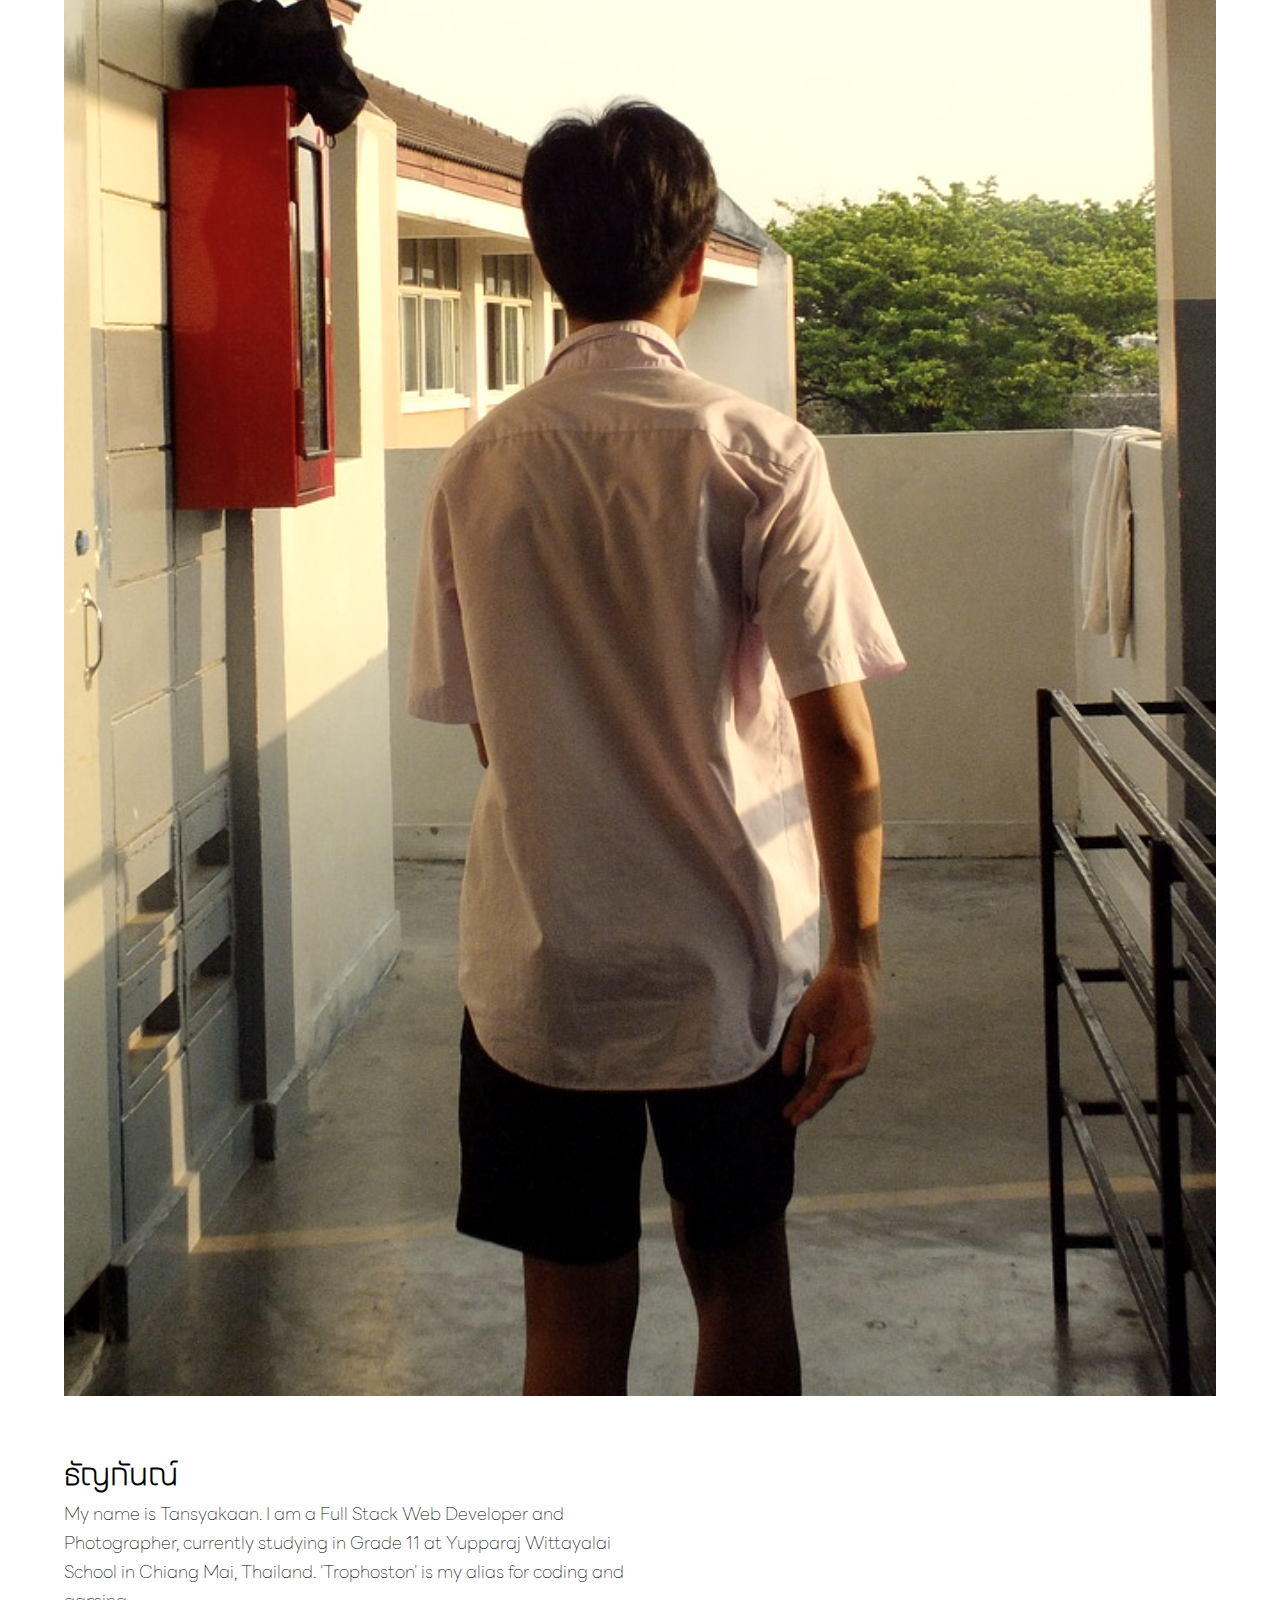
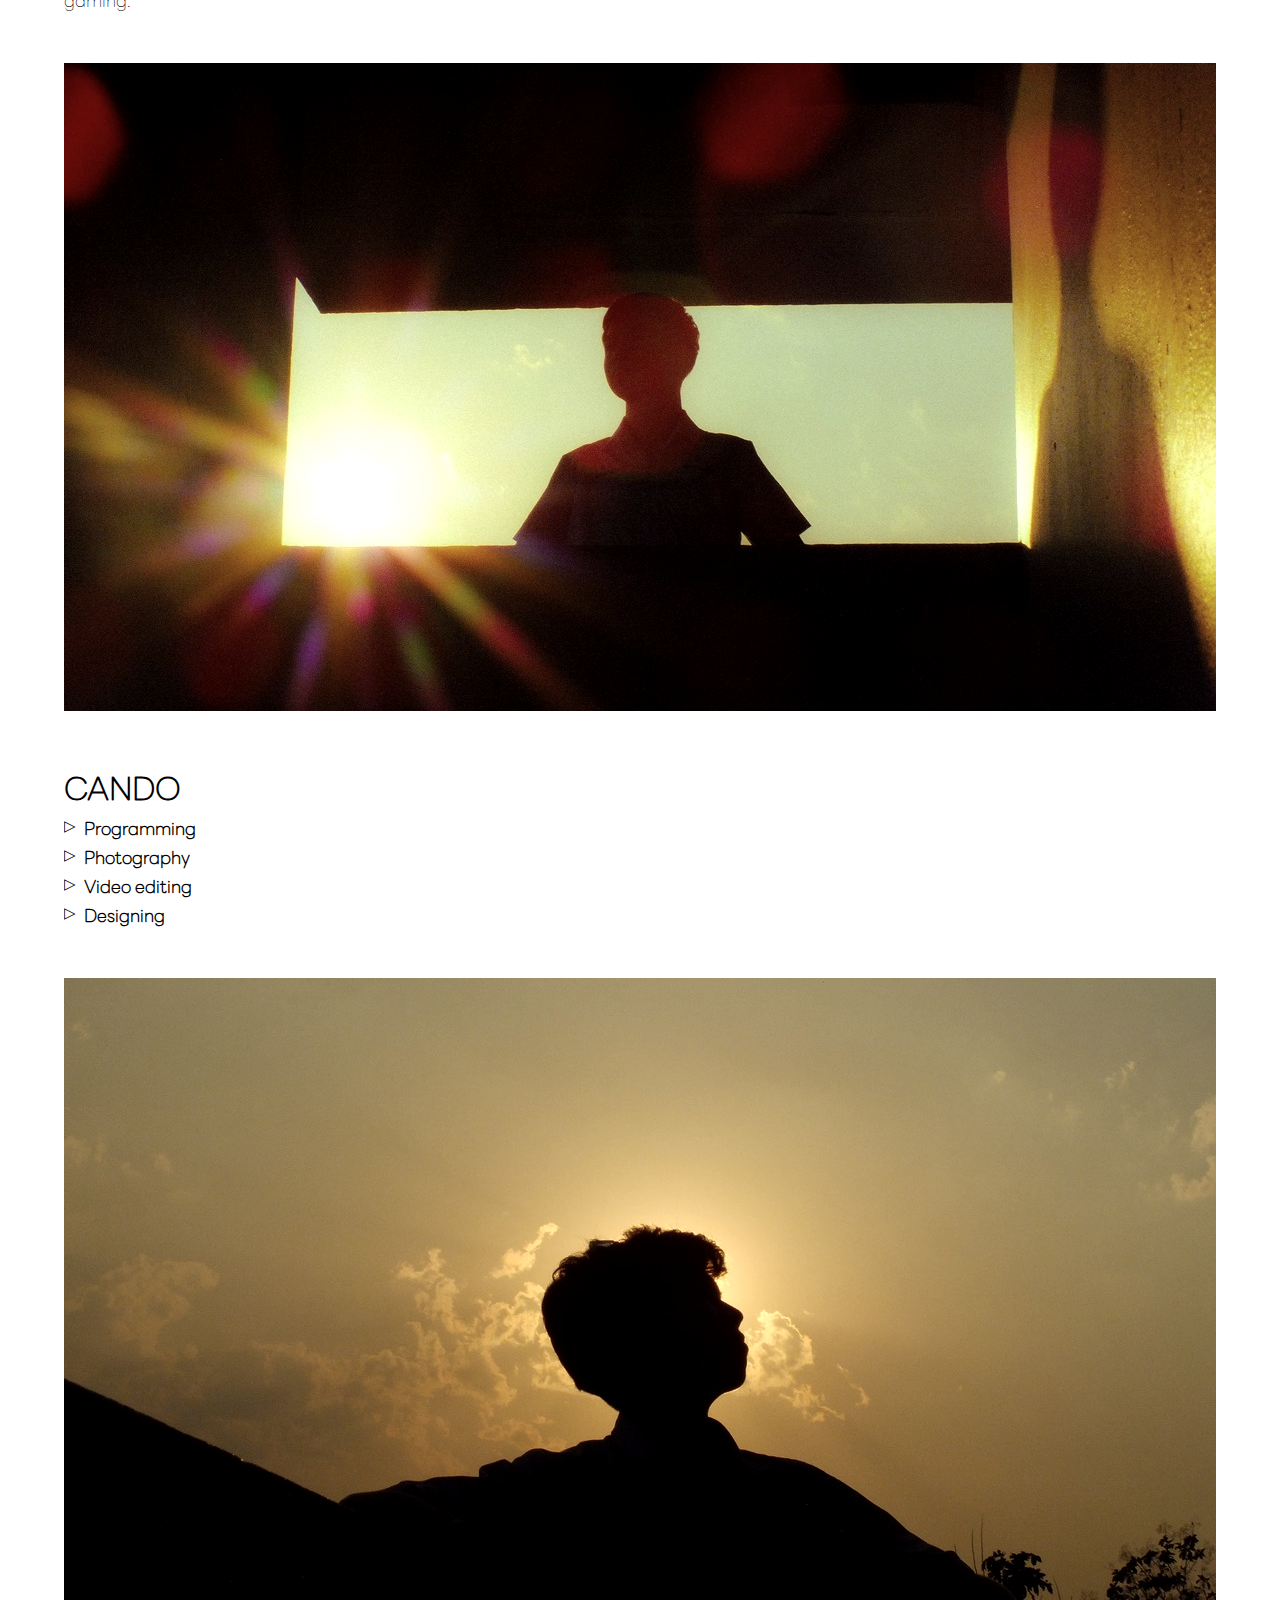
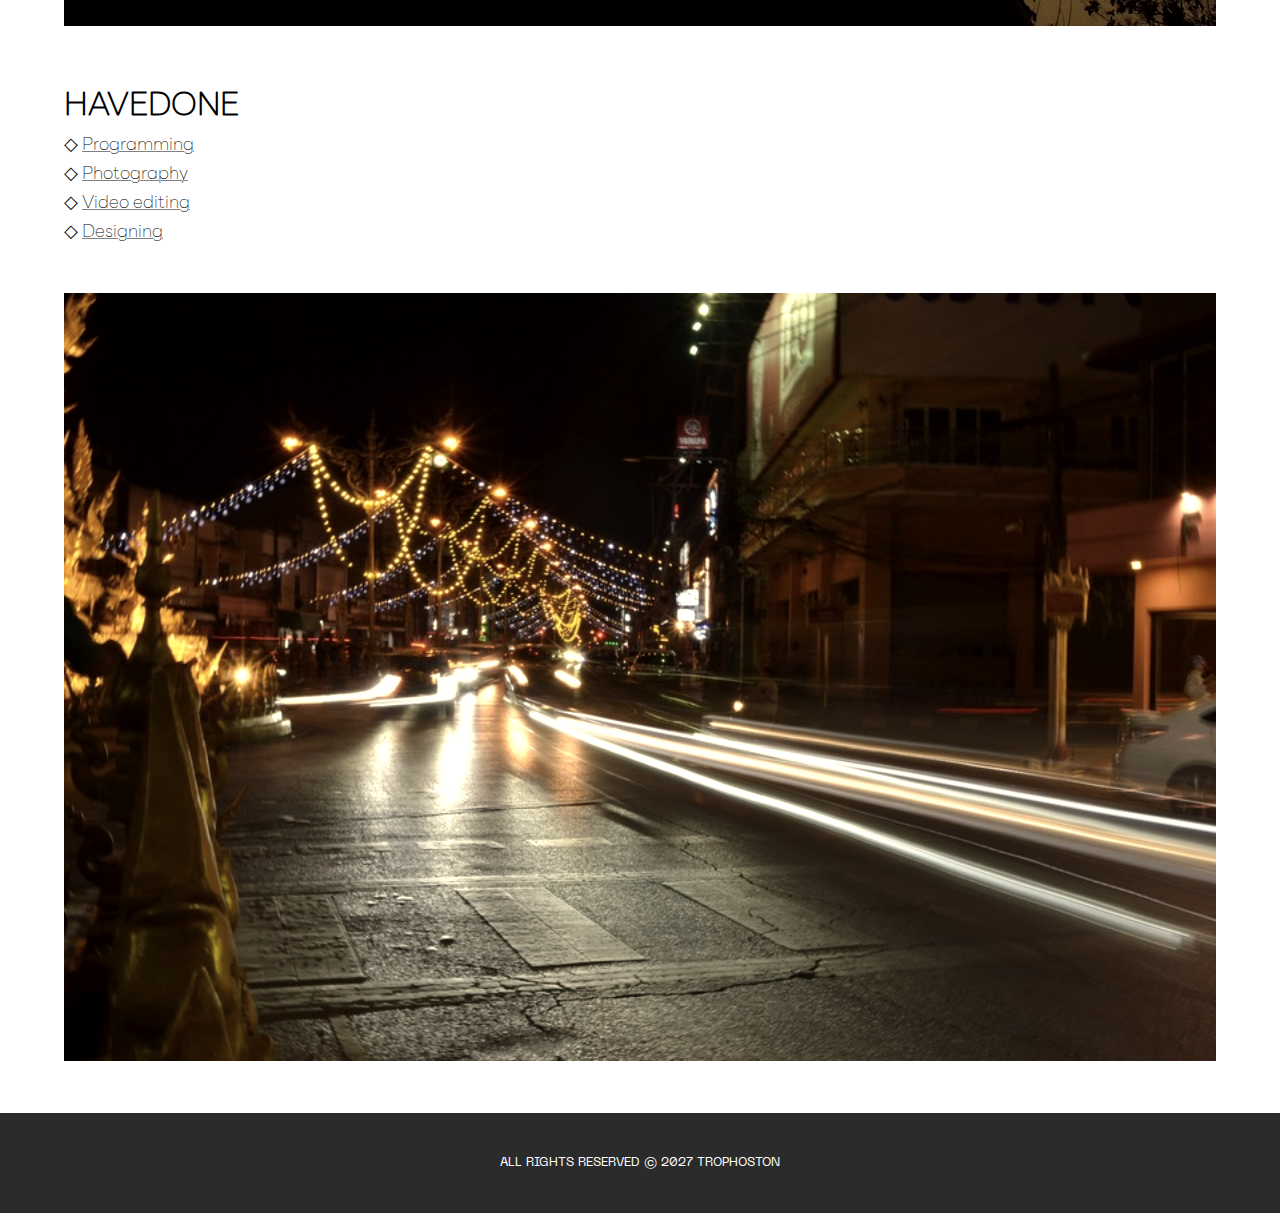
==== commit d7e842f8: "dasd" ====
--- a/index.html
+++ b/index.html
@@ -136,9 +136,9 @@
 
                <p class="description">
                     ◇ <a href="./havedone/program.html">Programming</a><br>
-                    ◇ <a href="">Photography</a><br>
-                    ◇ <a href="">Video editing</a><br>
-                    ◇ <a href="">Designing</a>
+                    ◇ <a href="./havedone/Photography.html">Photography</a><br>
+                    ◇ <a href="./havedone/Video_editing.html">Video editing</a><br>
+                    ◇ <a href="./havedone/Designing.html">Designing</a>
                </p>
           </div>
 
--- a/css/style.css
+++ b/css/style.css
@@ -75,7 +75,7 @@
 }
 
 .topimage{
-     filter: saturate(70%) sepia(40%) contrast(90%);
+     filter: saturate(90%) sepia(30%) contrast(105%);
      width: 100%;
 }
 
@@ -110,7 +110,7 @@
 
 details summary::before {
 content: "▷"; /* Unicode for down arrow (▼) */
-font-size: 17px;  /* Icon size */
+font-size: 15px;  /* Icon size */
 position: absolute; /* Position it properly */
 left: 0;
 top: 0;
